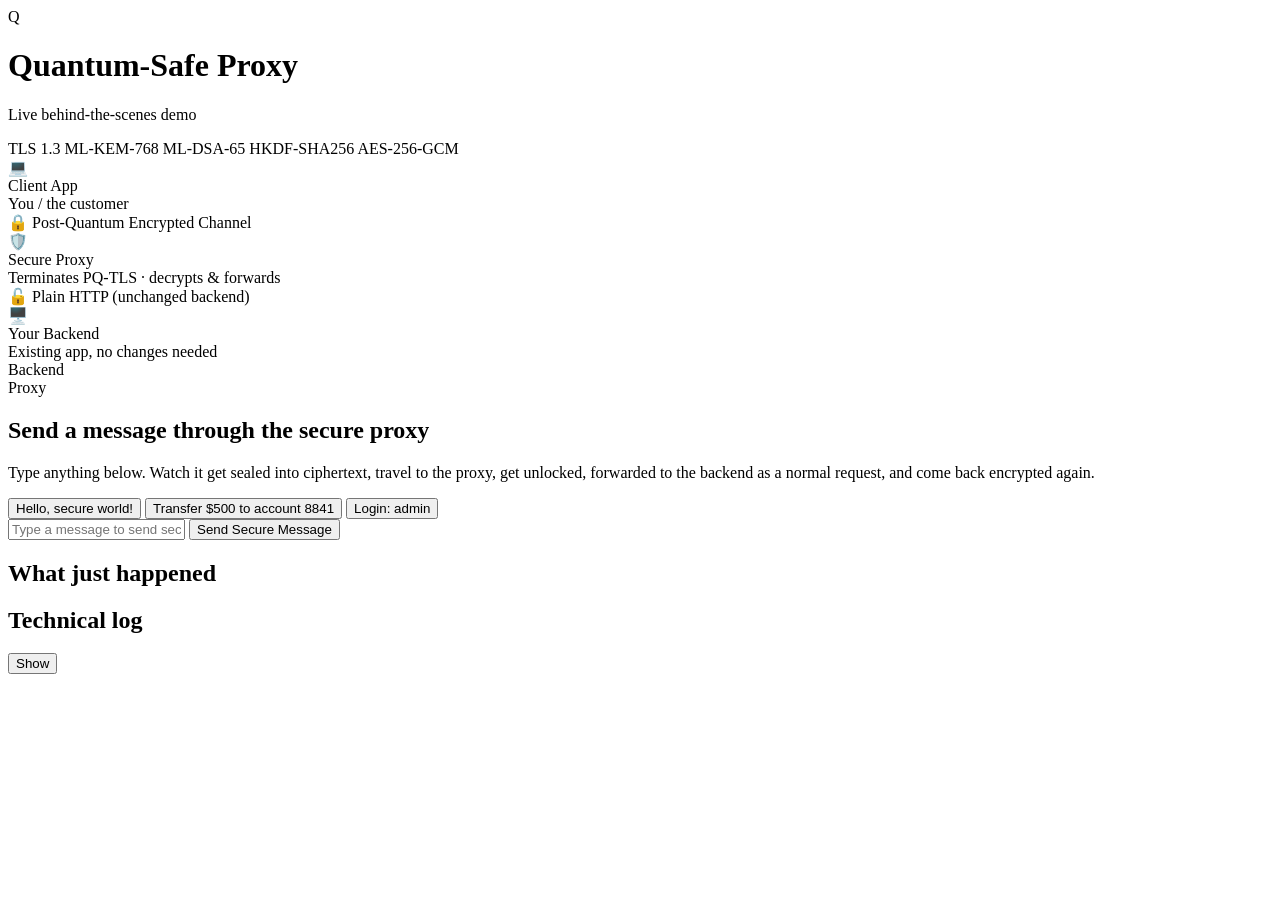
==== Prototype/v2/dashboard/static/index.html @ cd5b757c "Add initial setup and dashboard for Quantum-Safe Proxy demo - Created setup script to vendor depende" ====
<!DOCTYPE html>
<html lang="en">
<head>
<meta charset="UTF-8">
<meta name="viewport" content="width=device-width, initial-scale=1.0">
<title>Quantum-Safe Proxy — Live Demo</title>
<link rel="stylesheet" href="/style.css">
</head>
<body>

<header class="topbar">
  <div class="brand">
    <span class="brand-mark">Q</span>
    <div>
      <h1>Quantum-Safe Proxy</h1>
      <p>Live behind-the-scenes demo</p>
    </div>
  </div>

  <div class="badges">
    <span class="badge">TLS 1.3</span>
    <span class="badge pq">ML-KEM-768</span>
    <span class="badge pq">ML-DSA-65</span>
    <span class="badge">HKDF-SHA256</span>
    <span class="badge">AES-256-GCM</span>
  </div>
</header>

<main>

  <section class="topology" aria-label="Architecture">

    <div class="node" id="node-client">
      <div class="node-icon">💻</div>
      <div class="node-label">Client App</div>
      <div class="node-sub">You / the customer</div>
    </div>

    <div class="track" id="track-left">
      <div class="track-label">
        <span class="lock">🔒</span> Post-Quantum Encrypted Channel
      </div>
      <div class="track-line"></div>
      <div class="packet" id="packet-left"></div>
    </div>

    <div class="node highlight" id="node-proxy">
      <div class="node-icon">🛡️</div>
      <div class="node-label">Secure Proxy</div>
      <div class="node-sub">Terminates PQ-TLS · decrypts &amp; forwards</div>
    </div>

    <div class="track" id="track-right">
      <div class="track-label">
        <span class="lock open">🔓</span> Plain HTTP (unchanged backend)
      </div>
      <div class="track-line"></div>
      <div class="packet" id="packet-right"></div>
    </div>

    <div class="node" id="node-backend">
      <div class="node-icon">🖥️</div>
      <div class="node-label">Your Backend</div>
      <div class="node-sub">Existing app, no changes needed</div>
    </div>

  </section>

  <section class="status-row">
    <div class="status-pill" id="status-backend">
      <span class="dot"></span> Backend
    </div>
    <div class="status-pill" id="status-proxy">
      <span class="dot"></span> Proxy
    </div>
  </section>

  <section class="control-panel">
    <h2>Send a message through the secure proxy</h2>
    <p class="hint">
      Type anything below. Watch it get sealed into ciphertext, travel to the
      proxy, get unlocked, forwarded to the backend as a normal request, and
      come back encrypted again.
    </p>

    <div class="chips" id="chips">
      <button class="chip" data-msg="Hello, secure world!">Hello, secure world!</button>
      <button class="chip" data-msg="Transfer $500 to account 8841">Transfer $500 to account 8841</button>
      <button class="chip" data-msg="Login: admin">Login: admin</button>
    </div>

    <form id="send-form">
      <input type="text" id="message-input" maxlength="300" placeholder="Type a message to send securely..." autocomplete="off">
      <button type="submit" id="send-btn">Send Secure Message</button>
    </form>

    <div class="result" id="result" hidden>
      <div class="result-row">
        <span class="result-label">You sent</span>
        <code id="result-sent"></code>
      </div>
      <div class="result-row">
        <span class="result-label">Backend replied</span>
        <code id="result-reply"></code>
      </div>
    </div>
  </section>

  <section class="pipeline" aria-label="Pipeline stages">
    <h2>What just happened</h2>
    <ol id="stage-list"></ol>
  </section>

  <section class="console-wrap">
    <div class="console-header">
      <h2>Technical log</h2>
      <button id="toggle-console">Show</button>
    </div>
    <div class="console" id="console" hidden></div>
  </section>

</main>

<script src="/app.js"></script>
</body>
</html>
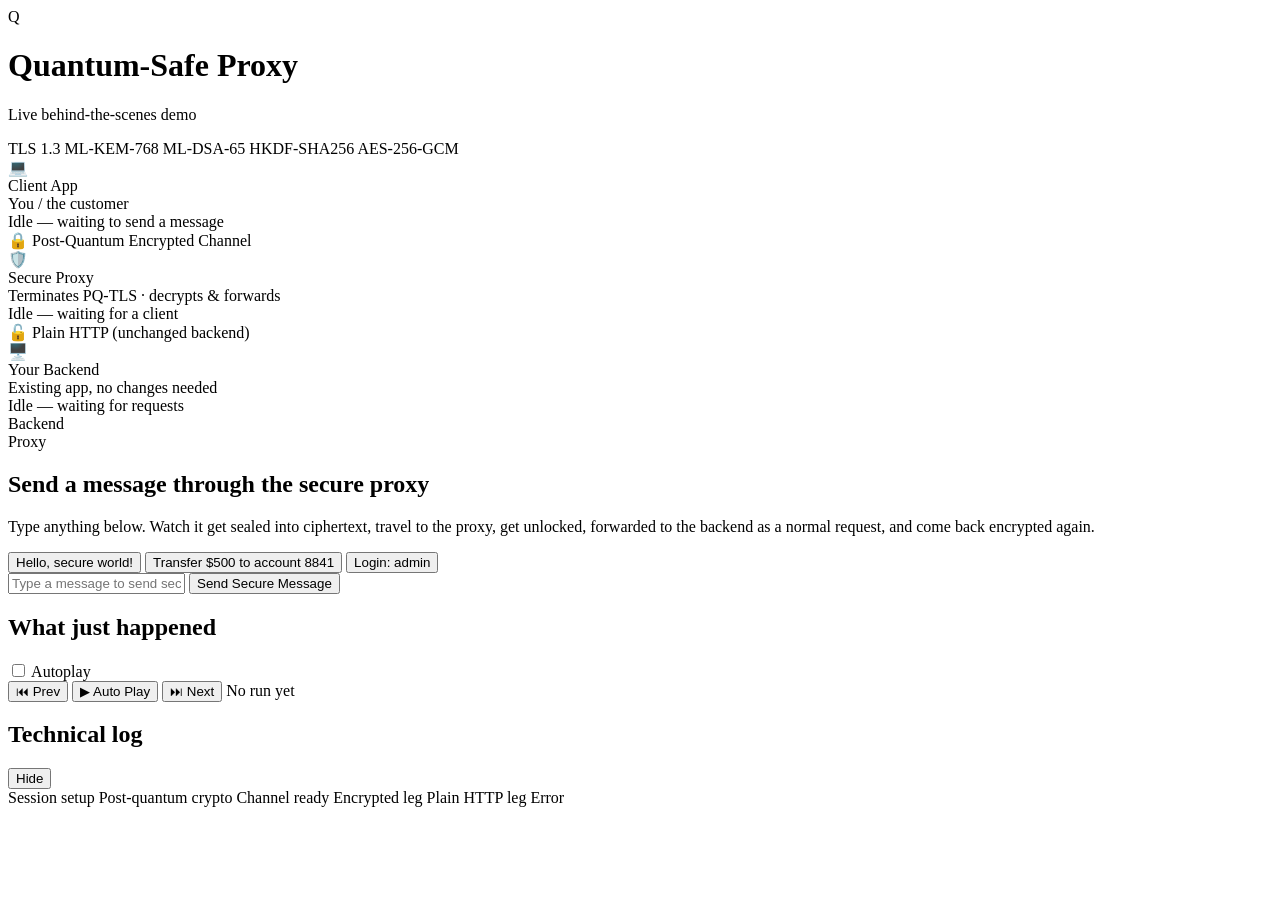
==== commit a10b24cc: "Refactor dashboard server and enhance UI for Quantum-Safe Proxy demo - Suppressed specific log messa" ====
--- a/Prototype/v2/dashboard/static/index.html
+++ b/Prototype/v2/dashboard/static/index.html
@@ -27,98 +27,129 @@
 </header>
 
 <main>
+  <div class="layout">
 
-  <section class="topology" aria-label="Architecture">
+    <div class="col-left">
 
-    <div class="node" id="node-client">
-      <div class="node-icon">💻</div>
-      <div class="node-label">Client App</div>
-      <div class="node-sub">You / the customer</div>
+      <section class="topology" aria-label="Architecture">
+
+        <div class="node" id="node-client">
+          <div class="node-icon">💻</div>
+          <div class="node-label">Client App</div>
+          <div class="node-sub">You / the customer</div>
+          <div class="node-caption" id="caption-client">Idle — waiting to send a message</div>
+        </div>
+
+        <div class="track" id="track-left">
+          <div class="track-label">
+            <span class="lock">🔒</span> Post-Quantum Encrypted Channel
+          </div>
+          <div class="track-line"></div>
+          <div class="packet" id="packet-left"></div>
+        </div>
+
+        <div class="node highlight" id="node-proxy">
+          <div class="node-icon">🛡️</div>
+          <div class="node-label">Secure Proxy</div>
+          <div class="node-sub">Terminates PQ-TLS · decrypts &amp; forwards</div>
+          <div class="node-caption" id="caption-proxy">Idle — waiting for a client</div>
+        </div>
+
+        <div class="track" id="track-right">
+          <div class="track-label">
+            <span class="lock open">🔓</span> Plain HTTP (unchanged backend)
+          </div>
+          <div class="track-line"></div>
+          <div class="packet" id="packet-right"></div>
+        </div>
+
+        <div class="node" id="node-backend">
+          <div class="node-icon">🖥️</div>
+          <div class="node-label">Your Backend</div>
+          <div class="node-sub">Existing app, no changes needed</div>
+          <div class="node-caption" id="caption-backend">Idle — waiting for requests</div>
+        </div>
+
+      </section>
+
+      <section class="status-row">
+        <div class="status-pill" id="status-backend">
+          <span class="dot"></span> Backend
+        </div>
+        <div class="status-pill" id="status-proxy">
+          <span class="dot"></span> Proxy
+        </div>
+      </section>
+
+      <section class="control-panel">
+        <h2>Send a message through the secure proxy</h2>
+        <p class="hint">
+          Type anything below. Watch it get sealed into ciphertext, travel to the
+          proxy, get unlocked, forwarded to the backend as a normal request, and
+          come back encrypted again.
+        </p>
+
+        <div class="chips" id="chips">
+          <button class="chip" data-msg="Hello, secure world!">Hello, secure world!</button>
+          <button class="chip" data-msg="Transfer $500 to account 8841">Transfer $500 to account 8841</button>
+          <button class="chip" data-msg="Login: admin">Login: admin</button>
+        </div>
+
+        <form id="send-form">
+          <input type="text" id="message-input" maxlength="300" placeholder="Type a message to send securely..." autocomplete="off">
+          <button type="submit" id="send-btn">Send Secure Message</button>
+        </form>
+
+        <div class="result" id="result" hidden>
+          <div class="result-row">
+            <span class="result-label">You sent</span>
+            <code id="result-sent"></code>
+          </div>
+          <div class="result-row">
+            <span class="result-label">Backend replied</span>
+            <code id="result-reply"></code>
+          </div>
+        </div>
+      </section>
+
     </div>
 
-    <div class="track" id="track-left">
-      <div class="track-label">
-        <span class="lock">🔒</span> Post-Quantum Encrypted Channel
+    <section class="pipeline" aria-label="Pipeline stages">
+      <div class="pipeline-header">
+        <h2>What just happened</h2>
+        <label class="autoplay-toggle">
+          <input type="checkbox" id="autoplay-toggle">
+          Autoplay
+        </label>
       </div>
-      <div class="track-line"></div>
-      <div class="packet" id="packet-left"></div>
-    </div>
 
-    <div class="node highlight" id="node-proxy">
-      <div class="node-icon">🛡️</div>
-      <div class="node-label">Secure Proxy</div>
-      <div class="node-sub">Terminates PQ-TLS · decrypts &amp; forwards</div>
-    </div>
+      <div class="transport">
+        <button type="button" id="btn-prev" title="Previous step">⏮ Prev</button>
+        <button type="button" id="btn-playpause" title="Auto play">▶ Auto Play</button>
+        <button type="button" id="btn-next" title="Next step">⏭ Next</button>
+        <span class="transport-status" id="transport-status">No run yet</span>
+      </div>
 
-    <div class="track" id="track-right">
-      <div class="track-label">
-        <span class="lock open">🔓</span> Plain HTTP (unchanged backend)
+      <ol id="stage-list"></ol>
+    </section>
+
+    <section class="console-wrap">
+      <div class="console-header">
+        <h2>Technical log</h2>
+        <button id="toggle-console">Hide</button>
       </div>
-      <div class="track-line"></div>
-      <div class="packet" id="packet-right"></div>
-    </div>
+      <div class="console-legend">
+        <span><span class="swatch log-setup"></span>Session setup</span>
+        <span><span class="swatch log-pq"></span>Post-quantum crypto</span>
+        <span><span class="swatch log-success"></span>Channel ready</span>
+        <span><span class="swatch log-encrypted"></span>Encrypted leg</span>
+        <span><span class="swatch log-plain"></span>Plain HTTP leg</span>
+        <span><span class="swatch log-error"></span>Error</span>
+      </div>
+      <div class="console" id="console"></div>
+    </section>
 
-    <div class="node" id="node-backend">
-      <div class="node-icon">🖥️</div>
-      <div class="node-label">Your Backend</div>
-      <div class="node-sub">Existing app, no changes needed</div>
-    </div>
-
-  </section>
-
-  <section class="status-row">
-    <div class="status-pill" id="status-backend">
-      <span class="dot"></span> Backend
-    </div>
-    <div class="status-pill" id="status-proxy">
-      <span class="dot"></span> Proxy
-    </div>
-  </section>
-
-  <section class="control-panel">
-    <h2>Send a message through the secure proxy</h2>
-    <p class="hint">
-      Type anything below. Watch it get sealed into ciphertext, travel to the
-      proxy, get unlocked, forwarded to the backend as a normal request, and
-      come back encrypted again.
-    </p>
-
-    <div class="chips" id="chips">
-      <button class="chip" data-msg="Hello, secure world!">Hello, secure world!</button>
-      <button class="chip" data-msg="Transfer $500 to account 8841">Transfer $500 to account 8841</button>
-      <button class="chip" data-msg="Login: admin">Login: admin</button>
-    </div>
-
-    <form id="send-form">
-      <input type="text" id="message-input" maxlength="300" placeholder="Type a message to send securely..." autocomplete="off">
-      <button type="submit" id="send-btn">Send Secure Message</button>
-    </form>
-
-    <div class="result" id="result" hidden>
-      <div class="result-row">
-        <span class="result-label">You sent</span>
-        <code id="result-sent"></code>
-      </div>
-      <div class="result-row">
-        <span class="result-label">Backend replied</span>
-        <code id="result-reply"></code>
-      </div>
-    </div>
-  </section>
-
-  <section class="pipeline" aria-label="Pipeline stages">
-    <h2>What just happened</h2>
-    <ol id="stage-list"></ol>
-  </section>
-
-  <section class="console-wrap">
-    <div class="console-header">
-      <h2>Technical log</h2>
-      <button id="toggle-console">Show</button>
-    </div>
-    <div class="console" id="console" hidden></div>
-  </section>
-
+  </div>
 </main>
 
 <script src="/app.js"></script>
